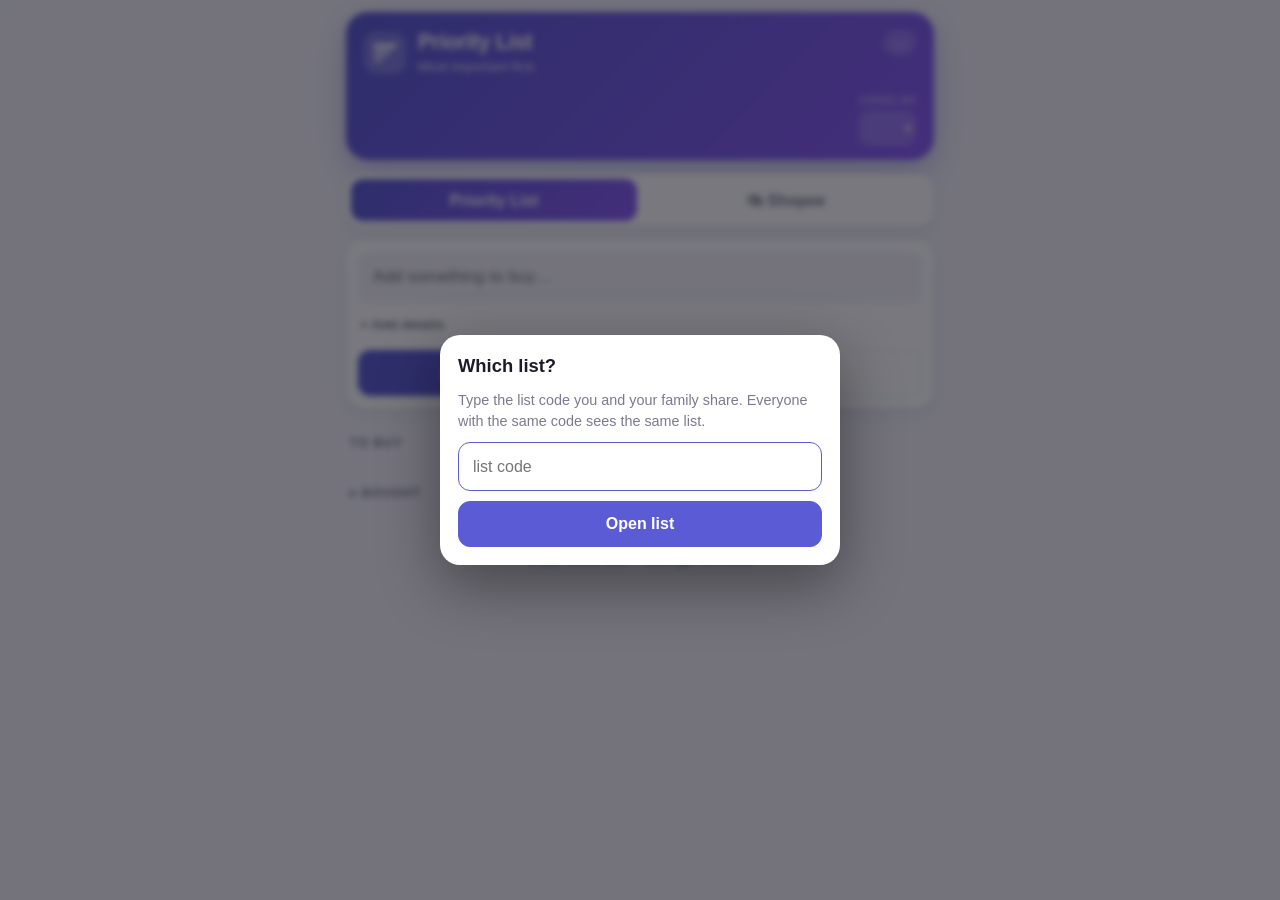
==== index.html @ 0b3c26a2 "Shopee tab: read name, price and discount from Shopee's More > Copy message Co-Authored-By: Claude S" ====
<!doctype html>
<html lang="en">
<head>
<meta charset="utf-8">
<meta name="viewport" content="width=device-width, initial-scale=1, viewport-fit=cover">
<meta name="theme-color" content="#5b5bd6">
<meta name="apple-mobile-web-app-capable" content="yes">
<meta name="apple-mobile-web-app-title" content="Priority List">
<title>Priority List</title>
<link rel="manifest" href="manifest.webmanifest">
<link rel="icon" href="icons/icon.svg" type="image/svg+xml">
<link rel="apple-touch-icon" href="icons/icon.svg">
<link rel="stylesheet" href="style.css">
</head>
<body>
<main>
  <header class="hero">
    <div class="hero-top">
      <div class="brand">
        <svg class="logo" viewBox="0 0 32 32" aria-hidden="true"><rect width="32" height="32" rx="9" fill="#fff" fill-opacity=".2"/><rect x="7" y="9" width="18" height="3.4" rx="1.7" fill="#fff"/><rect x="7" y="14.3" width="13" height="3.4" rx="1.7" fill="#fff" fill-opacity=".8"/><rect x="7" y="19.6" width="8" height="3.4" rx="1.7" fill="#fff" fill-opacity=".6"/></svg>
        <div>
          <h1>Priority List</h1>
          <p class="tag">Most important first.</p>
        </div>
      </div>
      <span id="sync" class="pill" title="Sync status">…</span>
    </div>
    <div class="hero-bottom">
      <div id="summary" class="stats"></div>
      <label class="who-wrap">
        <span class="who-label">Using as</span>
        <select id="who" aria-label="Who is using this device"></select>
      </label>
    </div>
  </header>

  <nav class="tabbar" id="tabbar">
    <button class="tabbtn on" data-pane="list">Priority List</button>
    <button class="tabbtn" data-pane="shopee">🛍 Shopee</button>
  </nav>

  <div id="paneList">
  <form id="addForm" class="card add">
    <div class="add-main">
      <input id="name" placeholder="Add something to buy…" autocomplete="off" required>
    </div>
    <details class="more">
      <summary>Add details</summary>
      <div class="row">
        <input id="qty" type="number" min="1" placeholder="Qty" inputmode="numeric">
        <input id="price" type="number" min="0" step="0.01" placeholder="Est. price" inputmode="decimal">
      </div>
      <input id="note" placeholder="Note / where to buy" autocomplete="off">
    </details>
    <div class="row">
      <button type="submit" class="btn primary">Add to bottom</button>
      <button type="button" id="addTop" class="btn">Add as #1</button>
    </div>
  </form>

  <section>
    <h2>To buy</h2>
    <ol id="list" class="list"></ol>
    <div id="empty" class="empty" hidden>
      <div class="empty-icon">✓</div>
      <p>All caught up.</p>
      <small>Add the next thing you need above.</small>
    </div>
  </section>

  <section>
    <details id="historyBox" class="history">
      <summary>Bought <span id="boughtCount"></span></summary>
      <ul id="history" class="list"></ul>
      <button id="clearHistory" class="link danger" hidden>Clear bought history</button>
    </details>
  </section>
  </div>

  <div id="paneShopee" hidden>
    <div class="card shopee-head"><div id="sSale" class="sale-pill"></div><div id="sSummary" class="sstats"></div></div>
    <form id="sAddForm" class="card add">
      <textarea id="sPaste" placeholder="Paste Shopee links or the “More → Copy” message here — one or many…" required></textarea>
      <select id="sAddSale" class="sel" aria-label="Target sale"></select>
      <div class="row">
        <button type="submit" class="btn primary">Add to bottom</button>
        <button type="button" id="sAddTop" class="btn">Add as #1</button>
      </div>
      <div class="hint">Tip: in Shopee tap <b>More → Copy</b> (not Copy link) and paste it here — the name, price and discount come along. Ratings and reviews still need Edit.</div>
    </form>
    <section>
      <h2>Shopee to buy</h2>
      <div id="sChips" class="chips"></div>
      <ol id="sList" class="list"></ol>
      <div id="sEmpty" class="empty" hidden><div class="empty-icon">✓</div><p>Nothing here.</p><small>Paste a Shopee link above.</small></div>
    </section>
    <section>
      <details class="history">
        <summary>Shopee bought <span id="sBoughtCount"></span></summary>
        <ul id="sHistory" class="list"></ul>
      </details>
      <button id="sCopyCart" class="link">Copy cart list</button>
    </section>
  </div>

  <footer>
    <div id="listCode"></div>
    <div class="foot-actions">
      <button id="invite" class="link">Copy invite link</button>
      <button id="switchList" class="link">Change list code</button>
    </div>
  </footer>
</main>

<dialog id="editDlg">
  <form method="dialog" id="editForm">
    <h3>Edit item</h3>
    <input id="eName" required>
    <div class="row">
      <input id="eQty" type="number" min="1" placeholder="Qty">
      <input id="ePrice" type="number" min="0" step="0.01" placeholder="Est. price">
    </div>
    <input id="eNote" placeholder="Note">
    <div class="row">
      <button value="cancel" type="button" id="eCancel" class="btn">Cancel</button>
      <button value="save" class="btn primary">Save</button>
    </div>
  </form>
</dialog>

<dialog id="sEditDlg">
  <form method="dialog" id="sEditForm">
    <h3>Edit item</h3>
    <label>Name<input id="seName" placeholder="Paste the product name from Shopee"></label>
    <label>Link<input id="seUrl" inputmode="url"></label>
    <button type="button" id="seFetch" class="link">↻ Fetch name &amp; photo from link</button>
    <div class="row">
      <label>Price now<input id="sePrice" type="number" min="0" step="0.01" inputmode="decimal"></label>
      <label>Original price<input id="seOrig" type="number" min="0" step="0.01" inputmode="decimal"></label>
    </div>
    <div class="row">
      <label>Rating (0–5)<input id="seRating" type="number" min="0" max="5" step="0.1" inputmode="decimal"></label>
      <label>No. of reviews<input id="seReviews" type="number" min="0" inputmode="numeric"></label>
    </div>
    <div class="row">
      <label>Store
        <select id="seStore" class="sel">
          <option value="">Unknown</option><option value="mall">Shopee Mall</option>
          <option value="preferred">Preferred / Star+</option><option value="regular">Regular seller</option>
        </select>
      </label>
      <label>Qty<input id="seQty" type="number" min="1" inputmode="numeric"></label>
    </div>
    <div class="row">
      <label>Target sale<select id="seSale" class="sel"></select></label>
      <label>Stage
        <select id="seStage" class="sel">
          <option value="new">To check</option><option value="checked">Checked</option><option value="cart">In cart</option>
        </select>
      </label>
    </div>
    <label>Extra discount (₱ off from vouchers / coins)<input id="seExtra" type="number" min="0" step="0.01" inputmode="decimal" placeholder="e.g. 50"></label>
    <label>Voucher details<input id="seVoucher" placeholder="e.g. ₱50 off ₱500 min, free shipping"></label>
    <div class="photo-row">
      <img id="sePreview" class="thumb" alt="" hidden>
      <div class="photo-btns">
        <label class="btn photo-pick">📷 Add photo / screenshot<input id="sePhoto" type="file" accept="image/*" hidden></label>
        <button type="button" id="sePhotoClear" class="link danger" hidden>Remove photo</button>
      </div>
    </div>
    <label>…or image link (long-press the photo on Shopee → copy image address)<input id="seImg" inputmode="url" placeholder="https://…"></label>
    <label>Note (variant, size, color…)<input id="seNote"></label>
    <div class="row">
      <button value="cancel" type="button" id="seCancel" class="btn">Cancel</button>
      <button value="save" class="btn primary">Save</button>
    </div>
  </form>
</dialog>

<dialog id="codeDlg">
  <form method="dialog" id="codeForm">
    <h3>Which list?</h3>
    <p class="muted" id="codeHelp">Everyone who types the same code sees the same list.</p>
    <input id="codeInput" placeholder="list code" autocomplete="off" autocapitalize="none" autocorrect="off" spellcheck="false" required>
    <button class="btn primary">Open list</button>
  </form>
</dialog>

<div id="toast" role="status"></div>

<script src="config.js"></script>
<script src="app.js"></script>
<script src="shopee.js"></script>
</body>
</html>
---- style.css ----
:root{
  --bg:#f5f4fb;--surface:#fff;--text:#1c1b29;--muted:#7b7a8e;--line:#ebeaf3;
  --accent:#5b5bd6;--accent-2:#8b5cf6;--ok:#16a34a;--danger:#e5484d;
  --hot-a:#fff4e0;--hot-b:#ffe6c7;--hot-line:#f6b863;--shadow:0 1px 2px rgba(28,27,41,.05),0 6px 20px rgba(28,27,41,.06);
}
@media (prefers-color-scheme:dark){:root{
  --bg:#0f0e17;--surface:#1a1928;--text:#f1f0fa;--muted:#9a98b3;--line:#2a2940;
  --accent:#7c7cf0;--accent-2:#a78bfa;--ok:#34d399;--danger:#ff7a80;
  --hot-a:#2c2210;--hot-b:#3a2a10;--hot-line:#a8741f;--shadow:0 1px 2px rgba(0,0,0,.3),0 6px 20px rgba(0,0,0,.25);
}}
*{box-sizing:border-box;-webkit-tap-highlight-color:transparent}
html{background:var(--bg)}
body{margin:0;background:var(--bg);color:var(--text);font:16px/1.45 -apple-system,BlinkMacSystemFont,"Segoe UI",Roboto,Inter,sans-serif;-webkit-font-smoothing:antialiased}
main{max-width:620px;margin:0 auto;padding:0 16px 56px;padding-top:max(12px,env(safe-area-inset-top))}

/* hero */
.hero{background:linear-gradient(135deg,var(--accent),var(--accent-2));color:#fff;border-radius:22px;padding:18px 18px 14px;box-shadow:0 10px 30px rgba(91,91,214,.35)}
.hero-top{display:flex;justify-content:space-between;align-items:flex-start;gap:10px}
.brand{display:flex;gap:12px;align-items:center}
.logo{width:42px;height:42px;flex:none}
h1{font-size:1.35rem;line-height:1.15;margin:0;letter-spacing:-.02em}
.tag{margin:2px 0 0;opacity:.85;font-size:.85rem}
.pill{font-size:.72rem;font-weight:600;padding:4px 10px;border-radius:99px;background:rgba(255,255,255,.18);white-space:nowrap}
.pill.on::before{content:"";display:inline-block;width:7px;height:7px;border-radius:50%;background:#7CFFB2;margin-right:6px;box-shadow:0 0 0 3px rgba(124,255,178,.25)}
.hero-bottom{display:flex;justify-content:space-between;align-items:flex-end;gap:10px;margin-top:16px}
.stats{display:flex;gap:8px;flex-wrap:wrap;font-size:.85rem}
.stat{background:rgba(255,255,255,.16);padding:5px 11px;border-radius:99px;font-weight:600}
.who-wrap{display:grid;gap:2px;font-size:.68rem;opacity:.95}
.who-label{text-transform:uppercase;letter-spacing:.06em;opacity:.8}
.who-wrap select{background:rgba(255,255,255,.18);color:#fff;border:0;border-radius:10px;padding:6px 8px;min-height:36px;font-weight:600;font-size:.9rem}
.who-wrap select option{color:#111}

/* shared controls */
input,select,button{font:inherit;color:inherit}
input{width:100%;background:var(--bg);border:1.5px solid transparent;border-radius:12px;padding:12px 14px;min-height:46px;transition:border-color .15s,background .15s}
input:focus,select:focus{outline:none;border-color:var(--accent);background:var(--surface)}
button{cursor:pointer;font-weight:600}
.btn{border:1.5px solid var(--line);background:var(--surface);border-radius:12px;min-height:46px;padding:0 14px}
.btn.primary{background:var(--accent);border-color:var(--accent);color:#fff}
.btn:active{transform:scale(.98)}
.link{border:0;background:none;color:var(--accent);padding:6px;font-weight:600;font-size:.85rem}
.link.danger,.danger{color:var(--danger)}
.row{display:flex;gap:8px}.row>*{flex:1;min-width:0}

/* add form */
.card{background:var(--surface);border-radius:18px;box-shadow:var(--shadow)}
.add{margin-top:14px;padding:12px;display:grid;grid-template-columns:minmax(0,1fr);gap:10px}
.add-main input{font-size:1.05rem}
.more summary{cursor:pointer;color:var(--muted);font-size:.85rem;font-weight:600;list-style:none;padding:2px 2px 6px}
.more summary::-webkit-details-marker{display:none}
.more summary::before{content:"+ "}
.more[open] summary::before{content:"− "}
.more input{margin-top:8px}

h2{font-size:.78rem;text-transform:uppercase;letter-spacing:.08em;color:var(--muted);margin:26px 4px 10px}

/* list */
.list{list-style:none;margin:0;padding:0;display:grid;gap:10px}
.item{background:var(--surface);border-radius:18px;padding:12px;box-shadow:var(--shadow);display:grid;grid-template-columns:auto minmax(0,1fr) auto;gap:6px 12px;align-items:start;animation:pop .25s ease}
@keyframes pop{from{opacity:0;transform:translateY(6px)}to{opacity:1;transform:none}}
.item.next{background:linear-gradient(135deg,var(--hot-a),var(--hot-b));box-shadow:0 0 0 1.5px var(--hot-line),var(--shadow)}
.rank{width:34px;height:34px;border-radius:50%;background:var(--bg);color:var(--muted);display:grid;place-items:center;font-weight:700;font-size:.95rem}
.item.next .rank{background:linear-gradient(135deg,#f59e0b,#f97316);color:#fff}
.title{font-weight:650;font-size:1.05rem;line-height:1.25;word-break:break-word}
.qty{color:var(--muted);font-weight:600}
.badge{display:inline-block;font-size:.65rem;text-transform:uppercase;letter-spacing:.06em;background:#f97316;color:#fff;padding:2px 8px;border-radius:99px;margin-left:8px;vertical-align:middle}
.note{font-size:.88rem;margin-top:2px;opacity:.9}
.meta{display:flex;flex-wrap:wrap;align-items:center;gap:6px;font-size:.78rem;color:var(--muted);margin-top:6px}
.av{width:20px;height:20px;border-radius:50%;display:inline-grid;place-items:center;font-size:.68rem;font-weight:700;color:#fff;background:hsl(var(--h) 55% 50%)}
.move{display:grid;gap:4px}
.icon{width:38px;height:38px;border-radius:11px;border:0;background:var(--bg);display:grid;place-items:center;color:var(--text);padding:0}
.icon svg{width:19px;height:19px;fill:none;stroke:currentColor;stroke-width:2.2;stroke-linecap:round;stroke-linejoin:round}
.icon:disabled{opacity:.3;cursor:default}
.icon:not(:disabled):active{transform:scale(.92)}
.item.next .icon{background:rgba(255,255,255,.5)}
@media (prefers-color-scheme:dark){.item.next .icon{background:rgba(255,255,255,.1)}}
.actions{grid-column:2/4;display:flex;gap:6px;margin-top:6px;align-items:center}
.buy{flex:1;min-height:42px;border:0;border-radius:12px;background:var(--ok);color:#fff;display:flex;align-items:center;justify-content:center;gap:6px;font-size:.95rem}
.buy svg{width:18px;height:18px;fill:none;stroke:#fff;stroke-width:2.6;stroke-linecap:round;stroke-linejoin:round}
.actions .icon{width:42px;height:42px}

/* history */
.history summary{cursor:pointer;font-size:.78rem;text-transform:uppercase;letter-spacing:.08em;color:var(--muted);font-weight:700;margin:22px 4px 10px;list-style:none}
.history summary::-webkit-details-marker{display:none}
.history summary::before{content:"▸ "}.history[open] summary::before{content:"▾ "}
.item.done{grid-template-columns:auto minmax(0,1fr)}
.item.done .rank{background:color-mix(in srgb,var(--ok) 18%,transparent);color:var(--ok)}
.item.done .title{text-decoration:line-through;color:var(--muted)}
.item.done .actions{grid-column:2}
.item.done .restore{flex:1;min-height:38px;border:1.5px solid var(--line);background:none;border-radius:10px}

.empty{text-align:center;padding:34px 10px;color:var(--muted)}
.empty-icon{width:54px;height:54px;border-radius:50%;margin:0 auto 10px;background:color-mix(in srgb,var(--ok) 16%,transparent);color:var(--ok);display:grid;place-items:center;font-size:1.5rem;font-weight:700}
.empty p{margin:0;font-weight:650;color:var(--text)}
.muted{color:var(--muted)}
footer{margin-top:30px;text-align:center;font-size:.8rem;color:var(--muted)}
.foot-actions{display:flex;justify-content:center;gap:6px;margin-top:4px}

dialog{border:0;border-radius:20px;background:var(--surface);color:var(--text);width:min(92vw,400px);padding:18px;box-shadow:0 20px 60px rgba(0,0,0,.4)}
dialog form{display:grid;gap:10px}dialog h3{margin:0;font-size:1.15rem}dialog p{margin:0;font-size:.9rem}
dialog::backdrop{background:rgba(10,10,20,.55);backdrop-filter:blur(3px)}
#toast{position:fixed;left:50%;bottom:calc(20px + env(safe-area-inset-bottom));transform:translateX(-50%) translateY(90px);background:#1c1b29;color:#fff;padding:10px 18px;border-radius:99px;transition:transform .25s;pointer-events:none;max-width:90vw;font-size:.9rem;box-shadow:0 8px 24px rgba(0,0,0,.3)}
#toast.show{transform:translateX(-50%) translateY(0)}

textarea{width:100%;font:inherit;color:inherit;background:var(--bg);border:1.5px solid transparent;border-radius:12px;padding:12px 14px;min-height:92px;resize:vertical}
textarea:focus,select.sel:focus{outline:none;border-color:var(--accent);background:var(--surface)}
select.sel{width:100%;background:var(--bg);border:1.5px solid transparent;border-radius:12px;padding:0 10px;min-height:46px}
.hint{font-size:.8rem;color:var(--muted)}
.chips{display:flex;gap:6px;overflow-x:auto;padding:2px 0 4px;margin:18px 0 4px}
.chip{border:1.5px solid var(--line);background:var(--surface);border-radius:99px;padding:6px 12px;font-size:.82rem;white-space:nowrap}
.chip.on{background:var(--accent);border-color:var(--accent);color:#fff}
.tags{display:flex;flex-wrap:wrap;gap:6px;margin-top:6px}
.tag2{font-size:.74rem;font-weight:600;padding:2px 9px;border-radius:99px;background:var(--bg);color:var(--muted)}
.tag2.good{color:var(--ok)}.tag2.warn{color:#d97706}.tag2.bad{color:var(--danger)}
.price{font-weight:700;margin-top:4px}
.price s{color:var(--muted);font-weight:500;margin-left:6px}.price em{color:var(--ok);font-style:normal;font-size:.85rem;margin-left:6px}
.stage{flex:1;min-height:42px;border:0;border-radius:12px;background:var(--accent);color:#fff;font-size:.92rem}
.stage.ok{background:var(--ok)}
.open{display:grid;place-items:center;width:42px;height:42px;border-radius:11px;background:var(--bg);color:var(--text);text-decoration:none;font-weight:700}
.sale-pill{background:color-mix(in srgb,var(--accent) 14%,transparent);color:var(--accent);border-radius:12px;padding:6px 12px;font-size:.88rem;font-weight:700;display:inline-block}
dialog label{font-size:.75rem;color:var(--muted);display:grid;gap:3px}
dialog{max-height:92vh;overflow:auto}

.tabbar{display:grid;grid-template-columns:1fr 1fr;gap:6px;margin-top:14px;background:var(--surface);padding:5px;border-radius:16px;box-shadow:var(--shadow)}
.tabbtn{border:0;background:none;border-radius:12px;min-height:42px;color:var(--muted)}
.tabbtn.on{background:linear-gradient(135deg,var(--accent),var(--accent-2));color:#fff}
.shopee-head{margin-top:14px;padding:12px;display:grid;gap:8px}
.sstats{display:flex;gap:6px;flex-wrap:wrap}.sstats span{font-size:.8rem;font-weight:600;background:var(--bg);padding:4px 10px;border-radius:99px}

.prod{display:flex;gap:10px;align-items:flex-start}
.thumb{width:64px;height:64px;border-radius:12px;object-fit:cover;background:var(--bg);flex:none}
.checks{display:flex;flex-wrap:wrap;gap:6px;margin-top:6px}
.chk{font-size:.74rem;font-weight:700;padding:3px 9px;border-radius:99px;background:var(--bg);color:var(--muted)}
.chk.y{background:color-mix(in srgb,var(--ok) 16%,transparent);color:var(--ok)}
.chk.n{background:color-mix(in srgb,var(--danger) 14%,transparent);color:var(--danger)}
.ready{background:var(--ok);color:#fff;font-size:.68rem;text-transform:uppercase;letter-spacing:.06em;padding:2px 8px;border-radius:99px;margin-left:8px;vertical-align:middle}
.final{color:var(--ok);font-weight:700;margin-left:6px}
.photo-row{display:flex;gap:12px;align-items:center}
.photo-pick{display:grid;place-items:center;cursor:pointer;font-size:.9rem;color:var(--text)}
.photo-btns{display:grid;gap:4px;flex:1}

.prod{color:inherit;text-decoration:none}.prod:active{opacity:.7}

/* iOS zooms into any field under 16px — keep dialog fields at 16px */
dialog input,dialog select,dialog textarea{font-size:16px}
dialog form,dialog label{grid-template-columns:minmax(0,1fr)}
dialog{max-height:calc(100dvh - 24px);overscroll-behavior:contain}
body:has(dialog[open]){overflow:hidden}
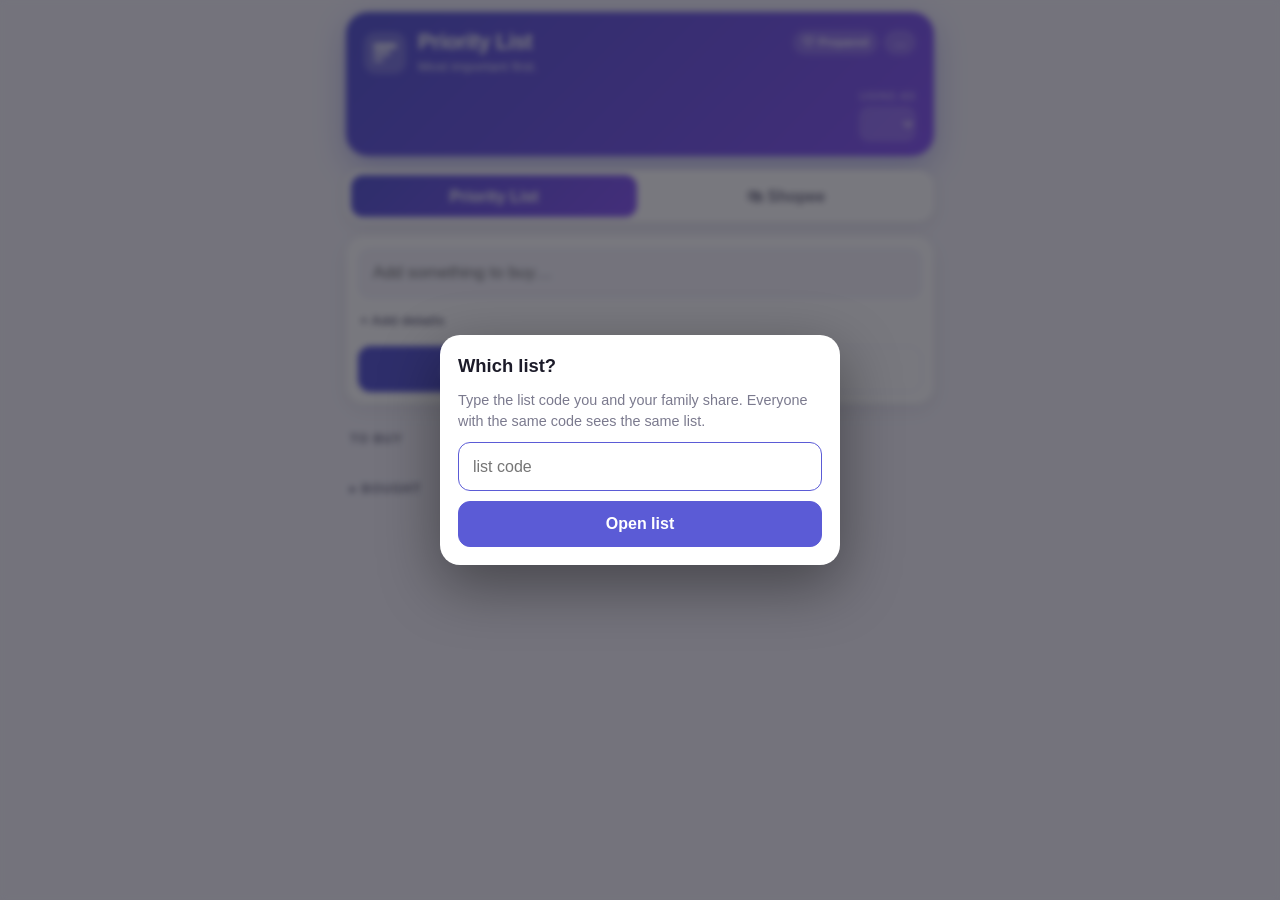
==== commit e39cc99f: "Add 72-hour emergency preparedness checklist page Standalone prep.html with progress tracking, water" ====
--- a/index.html
+++ b/index.html
@@ -23,7 +23,7 @@
           <p class="tag">Most important first.</p>
         </div>
       </div>
-      <span id="sync" class="pill" title="Sync status">…</span>
+      <div class="pills"><a class="pill" href="prep.html">🛡 Prepared</a><span id="sync" class="pill" title="Sync status">…</span></div>
     </div>
     <div class="hero-bottom">
       <div id="summary" class="stats"></div>
@@ -106,6 +106,7 @@
   <footer>
     <div id="listCode"></div>
     <div class="foot-actions">
+      <a class="link" href="prep.html" id="prepLink">🛡 72-hour prepared</a>
       <button id="invite" class="link">Copy invite link</button>
       <button id="switchList" class="link">Change list code</button>
     </div>
@@ -133,23 +134,13 @@
     <h3>Edit item</h3>
     <label>Name<input id="seName" placeholder="Paste the product name from Shopee"></label>
     <label>Link<input id="seUrl" inputmode="url"></label>
-    <button type="button" id="seFetch" class="link">↻ Fetch name &amp; photo from link</button>
     <div class="row">
       <label>Price now<input id="sePrice" type="number" min="0" step="0.01" inputmode="decimal"></label>
       <label>Original price<input id="seOrig" type="number" min="0" step="0.01" inputmode="decimal"></label>
     </div>
     <div class="row">
-      <label>Rating (0–5)<input id="seRating" type="number" min="0" max="5" step="0.1" inputmode="decimal"></label>
-      <label>No. of reviews<input id="seReviews" type="number" min="0" inputmode="numeric"></label>
-    </div>
-    <div class="row">
-      <label>Store
-        <select id="seStore" class="sel">
-          <option value="">Unknown</option><option value="mall">Shopee Mall</option>
-          <option value="preferred">Preferred / Star+</option><option value="regular">Regular seller</option>
-        </select>
-      </label>
       <label>Qty<input id="seQty" type="number" min="1" inputmode="numeric"></label>
+      <label>Extra discount (₱ off)<input id="seExtra" type="number" min="0" step="0.01" inputmode="decimal" placeholder="e.g. 50"></label>
     </div>
     <div class="row">
       <label>Target sale<select id="seSale" class="sel"></select></label>
@@ -159,7 +150,6 @@
         </select>
       </label>
     </div>
-    <label>Extra discount (₱ off from vouchers / coins)<input id="seExtra" type="number" min="0" step="0.01" inputmode="decimal" placeholder="e.g. 50"></label>
     <label>Voucher details<input id="seVoucher" placeholder="e.g. ₱50 off ₱500 min, free shipping"></label>
     <div class="photo-row">
       <img id="sePreview" class="thumb" alt="" hidden>
--- a/style.css
+++ b/style.css
@@ -146,3 +146,32 @@
 dialog form,dialog label{grid-template-columns:minmax(0,1fr)}
 dialog{max-height:calc(100dvh - 24px);overscroll-behavior:contain}
 body:has(dialog[open]){overflow:hidden}
+
+.pills{display:flex;gap:6px;flex-wrap:wrap;justify-content:flex-end}a.pill{color:#fff;text-decoration:none}
+a.link{text-decoration:none;display:inline-block}
+.backlink{color:#fff;text-decoration:none;font-weight:600;font-size:.9rem;background:rgba(255,255,255,.16);padding:6px 12px;border-radius:99px}
+.hero-bottom{margin-top:12px}
+/* prepared page */
+#prepBody{margin-top:14px}
+.pcard{padding:14px;margin-top:12px}.pcard h3{margin:0 0 8px;font-size:1rem}.pcard p{margin:0 0 10px}
+.phero{display:flex;align-items:center;gap:14px;margin-top:0}.pnum{font-size:2rem;font-weight:800;color:var(--accent);letter-spacing:-.03em}
+.pgoal{font-size:.85rem;color:var(--muted);margin:10px 4px}
+.qgrid{display:grid;gap:8px}.qcard{background:var(--surface);border-radius:14px;padding:10px 12px;box-shadow:var(--shadow)}
+.qh{display:flex;justify-content:space-between;font-weight:700;margin-bottom:6px}.qcard small,.muted{color:var(--muted)}
+.pbar{height:6px;background:var(--bg);border-radius:99px;overflow:hidden}.pbar span{display:block;height:100%;background:linear-gradient(90deg,var(--accent),var(--ok));border-radius:99px;transition:width .3s}
+.plab{display:flex;align-items:center;gap:10px;font-weight:600}.plab input{width:84px}
+.pbig{margin:10px 0 4px!important}
+.psec{background:var(--surface);border-radius:16px;box-shadow:var(--shadow);margin-bottom:10px;padding:0 14px 6px}
+.psec summary{display:flex;align-items:center;gap:10px;min-height:52px;cursor:pointer;list-style:none;font-weight:700}
+.psec summary::-webkit-details-marker{display:none}.pt{flex:1}.pi{font-size:1.2rem}
+.pc{font-size:.8rem;color:var(--muted);background:var(--bg);padding:3px 10px;border-radius:99px}.pc.ok{color:#fff;background:var(--ok)}
+.ptip{font-size:.82rem;color:var(--muted);margin:8px 0 2px}
+.plist{list-style:none;margin:6px 0 0;padding:0}.plist li{display:flex;align-items:center;justify-content:space-between;gap:8px;border-top:1px solid var(--line)}
+.pcheck{display:flex;align-items:center;gap:12px;flex:1;min-height:46px;padding:6px 0;cursor:pointer}
+.pcheck input{width:22px;height:22px;min-height:0;flex:none;accent-color:var(--accent)}
+.pcheck input:checked+span{text-decoration:line-through;color:var(--muted)}
+.plist .link{white-space:nowrap}
+.pweeks,.plevels{background:var(--surface);border-radius:16px;box-shadow:var(--shadow);margin:0;padding:6px 14px;list-style:none}
+.pweeks li,.plevels li{padding:10px 0;border-top:1px solid var(--line)}.pweeks li:first-child,.plevels li:first-child{border-top:0}
+.pweeks span{float:right;color:var(--muted);font-size:.8rem}.pweeks .wdone span{color:var(--ok);font-weight:700}
+.plevels small{color:var(--muted)}
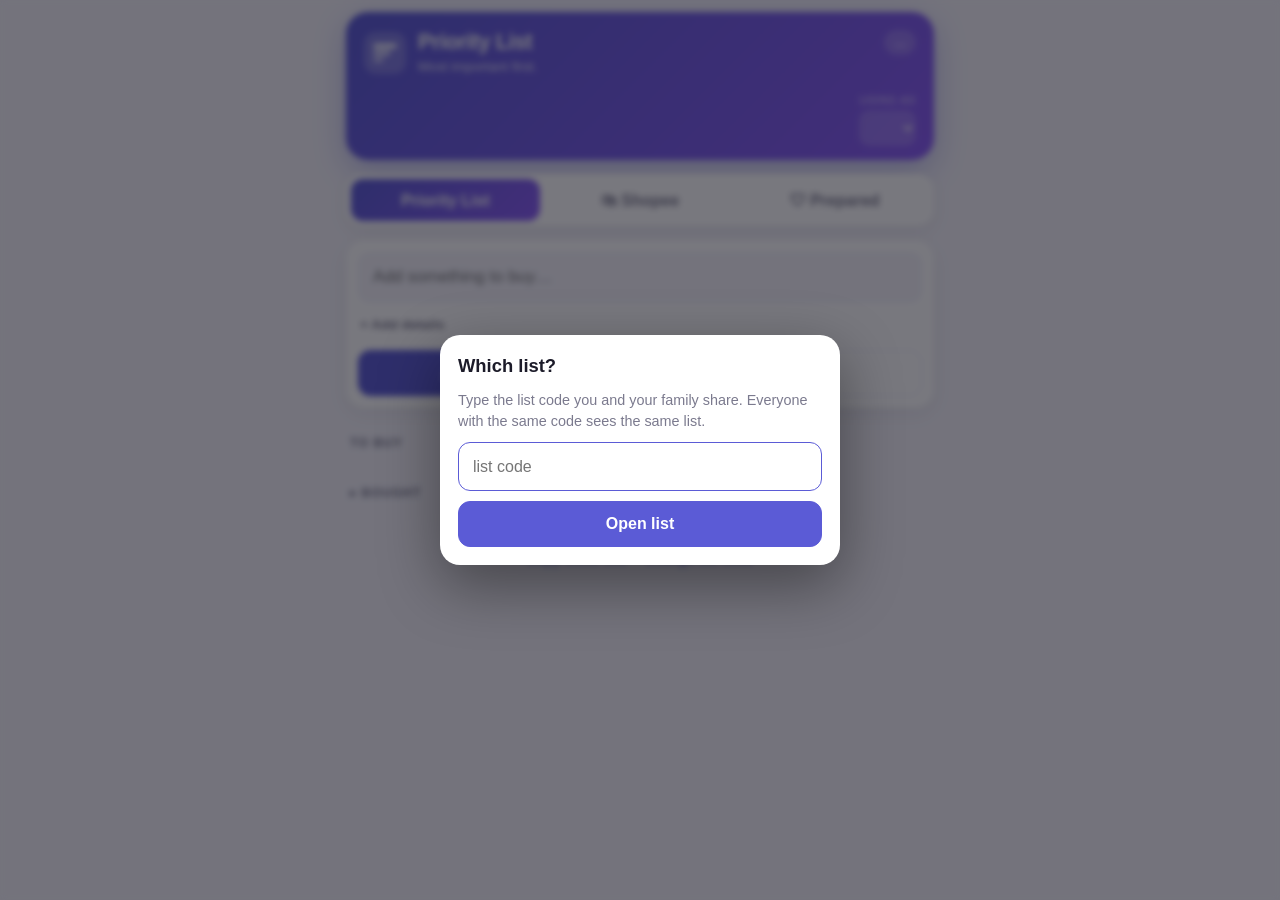
==== commit ebd85d26: "Move 72-hour preparedness checklist into a Prepared tab Replaces the standalone page: the checklist " ====
--- a/index.html
+++ b/index.html
@@ -23,7 +23,7 @@
           <p class="tag">Most important first.</p>
         </div>
       </div>
-      <div class="pills"><a class="pill" href="prep.html">🛡 Prepared</a><span id="sync" class="pill" title="Sync status">…</span></div>
+      <span id="sync" class="pill" title="Sync status">…</span>
     </div>
     <div class="hero-bottom">
       <div id="summary" class="stats"></div>
@@ -37,6 +37,7 @@
   <nav class="tabbar" id="tabbar">
     <button class="tabbtn on" data-pane="list">Priority List</button>
     <button class="tabbtn" data-pane="shopee">🛍 Shopee</button>
+    <button class="tabbtn" data-pane="prep">🛡 Prepared</button>
   </nav>
 
   <div id="paneList">
@@ -103,10 +104,13 @@
     </section>
   </div>
 
+  <div id="panePrep" hidden>
+    <div id="prepBody"></div>
+  </div>
+
   <footer>
     <div id="listCode"></div>
     <div class="foot-actions">
-      <a class="link" href="prep.html" id="prepLink">🛡 72-hour prepared</a>
       <button id="invite" class="link">Copy invite link</button>
       <button id="switchList" class="link">Change list code</button>
     </div>
@@ -181,5 +185,6 @@
 <script src="config.js"></script>
 <script src="app.js"></script>
 <script src="shopee.js"></script>
+<script src="prep.js"></script>
 </body>
 </html>
--- a/style.css
+++ b/style.css
@@ -121,7 +121,7 @@
 dialog label{font-size:.75rem;color:var(--muted);display:grid;gap:3px}
 dialog{max-height:92vh;overflow:auto}
 
-.tabbar{display:grid;grid-template-columns:1fr 1fr;gap:6px;margin-top:14px;background:var(--surface);padding:5px;border-radius:16px;box-shadow:var(--shadow)}
+.tabbar{display:grid;grid-template-columns:repeat(3,1fr);gap:6px;margin-top:14px;background:var(--surface);padding:5px;border-radius:16px;box-shadow:var(--shadow)}
 .tabbtn{border:0;background:none;border-radius:12px;min-height:42px;color:var(--muted)}
 .tabbtn.on{background:linear-gradient(135deg,var(--accent),var(--accent-2));color:#fff}
 .shopee-head{margin-top:14px;padding:12px;display:grid;gap:8px}
@@ -147,10 +147,6 @@
 dialog{max-height:calc(100dvh - 24px);overscroll-behavior:contain}
 body:has(dialog[open]){overflow:hidden}
 
-.pills{display:flex;gap:6px;flex-wrap:wrap;justify-content:flex-end}a.pill{color:#fff;text-decoration:none}
-a.link{text-decoration:none;display:inline-block}
-.backlink{color:#fff;text-decoration:none;font-weight:600;font-size:.9rem;background:rgba(255,255,255,.16);padding:6px 12px;border-radius:99px}
-.hero-bottom{margin-top:12px}
 /* prepared page */
 #prepBody{margin-top:14px}
 .pcard{padding:14px;margin-top:12px}.pcard h3{margin:0 0 8px;font-size:1rem}.pcard p{margin:0 0 10px}
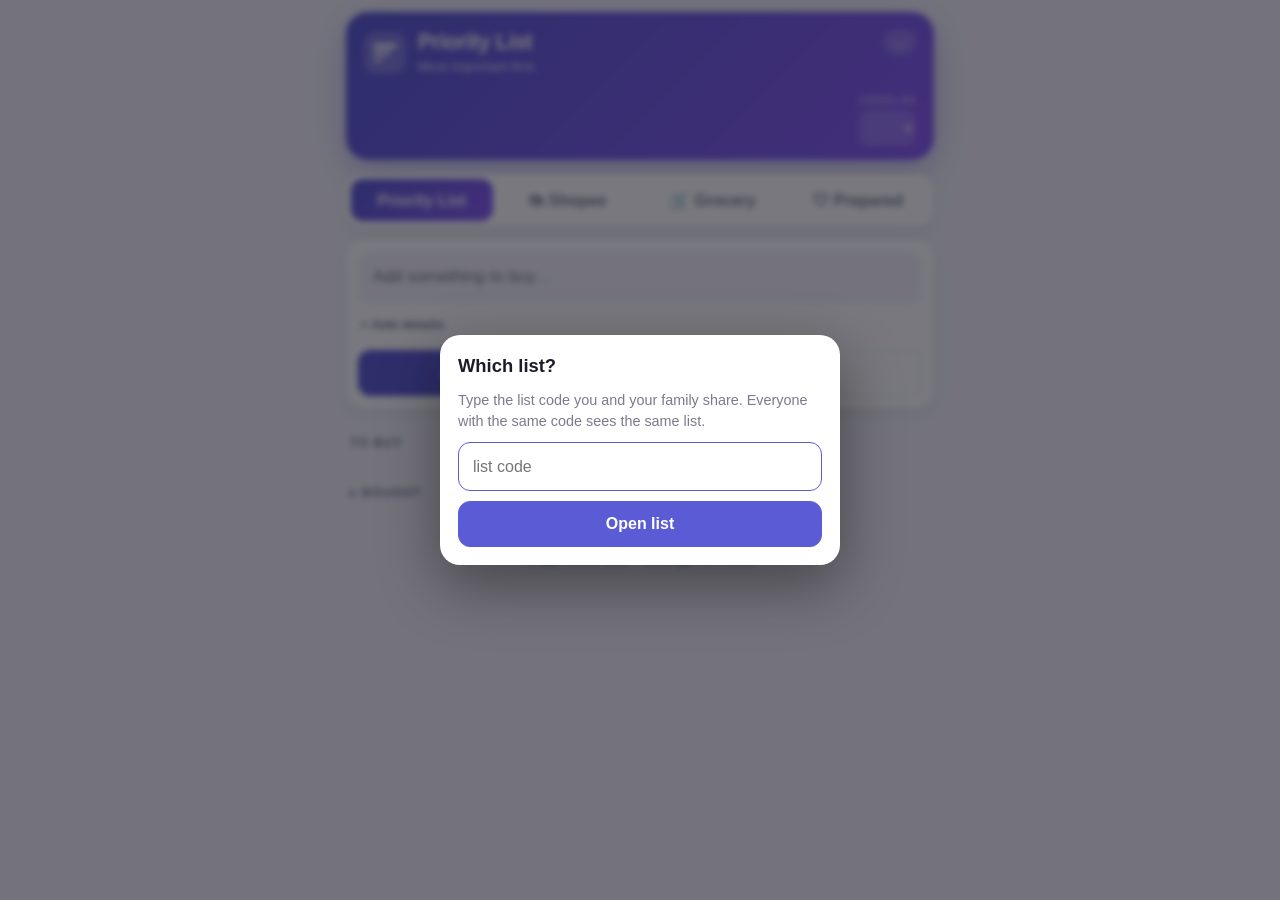
==== commit 8b35ace8: "Add Grocery tab with check-off list Co-Authored-By: Claude Sonnet 5.5 <noreply@anthropic.com> Claude" ====
--- a/index.html
+++ b/index.html
@@ -37,6 +37,7 @@
   <nav class="tabbar" id="tabbar">
     <button class="tabbtn on" data-pane="list">Priority List</button>
     <button class="tabbtn" data-pane="shopee">🛍 Shopee</button>
+    <button class="tabbtn" data-pane="grocery">🛒 Grocery</button>
     <button class="tabbtn" data-pane="prep">🛡 Prepared</button>
   </nav>
 
@@ -104,6 +105,19 @@
     </section>
   </div>
 
+  <div id="paneGrocery" hidden>
+    <div class="card shopee-head"><div id="gSummary" class="sstats"></div></div>
+    <form id="gAddForm" class="card add">
+      <input id="gName" placeholder="Add item (commas for several)" autocomplete="off" required>
+      <button type="submit" class="btn primary">Add</button>
+    </form>
+    <section>
+      <h2>Grocery</h2>
+      <ul id="gList" class="glist"></ul>
+      <div id="gEmpty" class="empty" hidden><div class="empty-icon">🛒</div><p>No groceries yet.</p><small>Add what you need above, then tick it off at the store.</small></div>
+    </section>
+  </div>
+
   <div id="panePrep" hidden>
     <div id="prepBody"></div>
   </div>
@@ -185,6 +199,7 @@
 <script src="config.js"></script>
 <script src="app.js"></script>
 <script src="shopee.js"></script>
+<script src="grocery.js"></script>
 <script src="prep.js"></script>
 </body>
 </html>
--- a/style.css
+++ b/style.css
@@ -121,7 +121,13 @@
 dialog label{font-size:.75rem;color:var(--muted);display:grid;gap:3px}
 dialog{max-height:92vh;overflow:auto}
 
-.tabbar{display:grid;grid-template-columns:repeat(3,1fr);gap:6px;margin-top:14px;background:var(--surface);padding:5px;border-radius:16px;box-shadow:var(--shadow)}
+.glist{list-style:none;margin:0;padding:0;display:grid;gap:8px}
+.gitem{background:var(--surface);border-radius:16px;box-shadow:var(--shadow);display:flex;align-items:center;gap:8px;padding:2px 8px 2px 14px;animation:pop .25s ease}
+.gcheck{display:flex;align-items:center;gap:14px;flex:1;min-height:54px;cursor:pointer;font-size:1.02rem}
+.gcheck input{width:26px;height:26px;min-height:0;flex:none;accent-color:var(--ok)}
+.gitem.got .gcheck span{text-decoration:line-through;color:var(--muted)}
+.gsep{display:flex;justify-content:space-between;align-items:center;font-size:.78rem;text-transform:uppercase;letter-spacing:.08em;color:var(--muted);font-weight:700;margin:12px 4px 2px}
+.tabbar{display:grid;grid-template-columns:repeat(4,1fr);gap:4px;margin-top:14px;background:var(--surface);padding:5px;border-radius:16px;box-shadow:var(--shadow)}
 .tabbtn{border:0;background:none;border-radius:12px;min-height:42px;color:var(--muted)}
 .tabbtn.on{background:linear-gradient(135deg,var(--accent),var(--accent-2));color:#fff}
 .shopee-head{margin-top:14px;padding:12px;display:grid;gap:8px}
